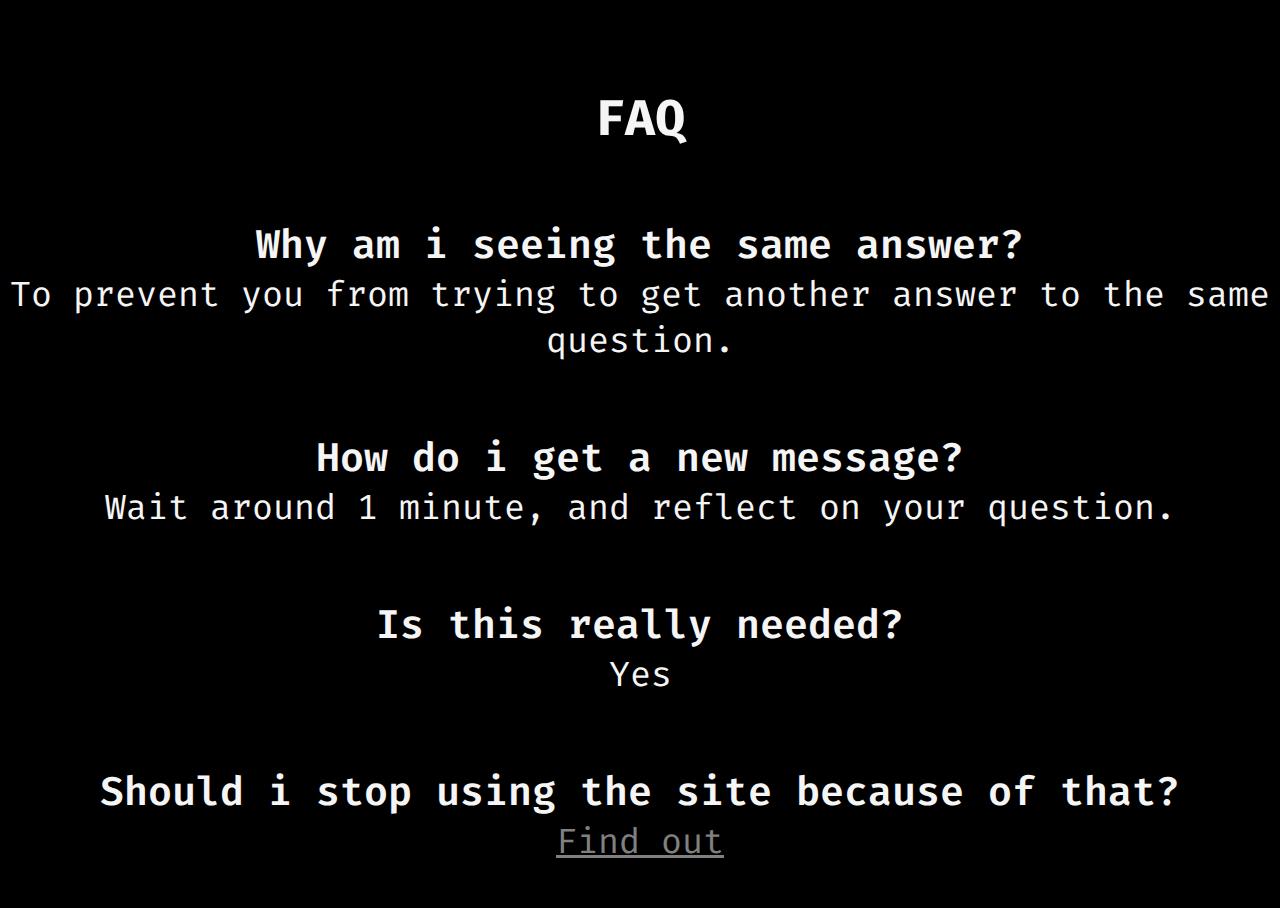
==== faq.html @ 070e07ff "rename same-text page to faq" ====
<!DOCTYPE html>
<html lang="en">
<head>
  <meta charset="UTF-8">
  <meta http-equiv="X-UA-Compatible" content="IE=edge">
  <meta name="viewport" content="width=device-width, initial-scale=1.0">
  <link rel="preconnect" href="https://fonts.googleapis.com">
  <link rel="preconnect" href="https://fonts.gstatic.com" crossorigin>
  <link href="https://fonts.googleapis.com/css2?family=Fira+Code:wght@400;600;700&display=swap" rel="stylesheet">
  <link rel="stylesheet" href="shouldi.css">
  <title>Should I?</title>
</head>
<body class="faq">
  <h1 class="faq">FAQ</h1>

  <h2 class="faq">Why am i seeing the same answer?</h2>
  <p class="faq">To prevent you from trying to get another answer to the same question.</p>

  <h2 class="faq">How do i get a new message?</h2>
  <p class="faq">Wait around 1 minute, and reflect on your question.</p>


  <h2 class="faq">Is this really needed?</h2>
  <p class="faq">Yes</p>


  <h2 class="faq">Should i stop using the site because of that?</h2>
  <a class="faq" href="index.html">Find out</a>
  </body>
</html>
---- shouldi.css ----
html {
  height: 100%;
}

body.phrase-selector {
  min-height: 100%;
  display: flex;
  justify-content: center;
  align-items: center;
  flex-direction: column;
  flex-wrap: wrap;
  text-align: center;
  background-color: black;
}

p#phrase {
  font-family: 'Fira Code';
  font-size: min(8vw, 120px);
  color: whitesmoke;
}

button#shuffle {
  border-radius: 50px;
  border-color: whitesmoke;
  color: whitesmoke;
  padding: 10px 20px;
  font-size: min(5vw, 60px);
  background-color: inherit;
  cursor: pointer;
  transition-duration: 0.3s;
}

button#shuffle:hover, button#shuffle:focus {
  background-color: whitesmoke;
  color: black;
}

a#same-answer-tip {
  position: fixed;
  top: 1%;
  color: grey;
  cursor: pointer;
  text-decoration: underline;
  font-family: 'Fira Code';
  font-size: max(1.5vw, 15px);
}

body.faq {
  min-height: 100%;
  display: flex;
  justify-content: center;
  align-items: center;
  flex-direction: column;
  text-align: center;
  background-color: black;
}

h1.faq {
  font-family: 'Fira Code';
  font-size: min(7vw, 50px);
  color: whitesmoke;
  font-weight: 700;
}

h2.faq {
  font-family: 'Fira Code';
  font-size: min(6vw, 40px);
  color: whitesmoke;
  padding-bottom: 0;
  margin-bottom: 0;
  font-weight: 600;
}

p.faq {
  margin-top: 0;
  padding-top: 0;
  font-family: 'Fira Code';
  font-size: min(5vw, 35px);
  color: whitesmoke;
}

a.faq {
  font-family: 'Fira Code';
    font-size: min(5vw, 35px);
    color: gray;
    text-decoration: underline;
    cursor: pointer;
}
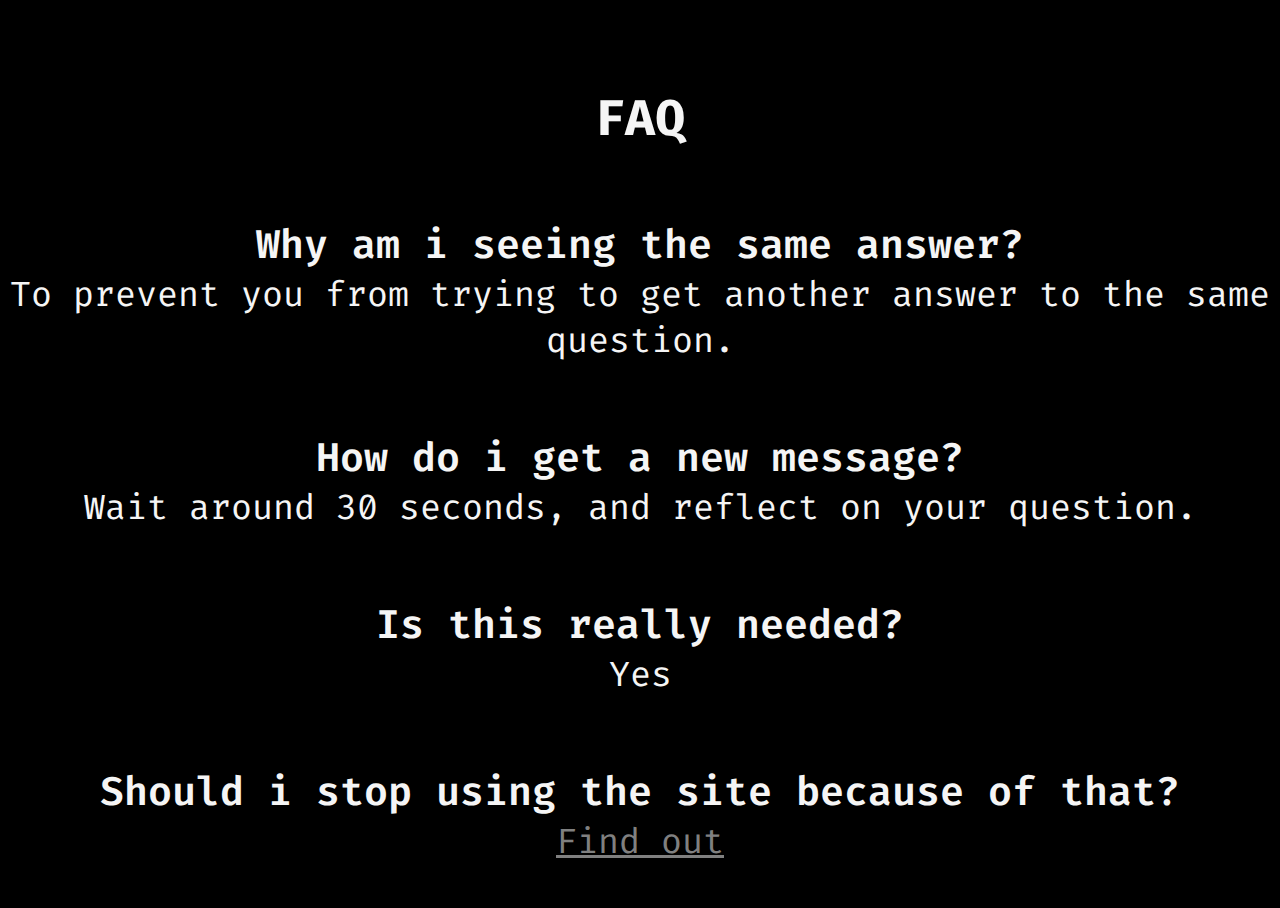
==== commit 234ced0a: "change wait time to 30s" ====
--- a/faq.html
+++ b/faq.html
@@ -17,7 +17,7 @@
   <p class="faq">To prevent you from trying to get another answer to the same question.</p>
 
   <h2 class="faq">How do i get a new message?</h2>
-  <p class="faq">Wait around 1 minute, and reflect on your question.</p>
+  <p class="faq">Wait around 30 seconds, and reflect on your question.</p>
 
 
   <h2 class="faq">Is this really needed?</h2>
